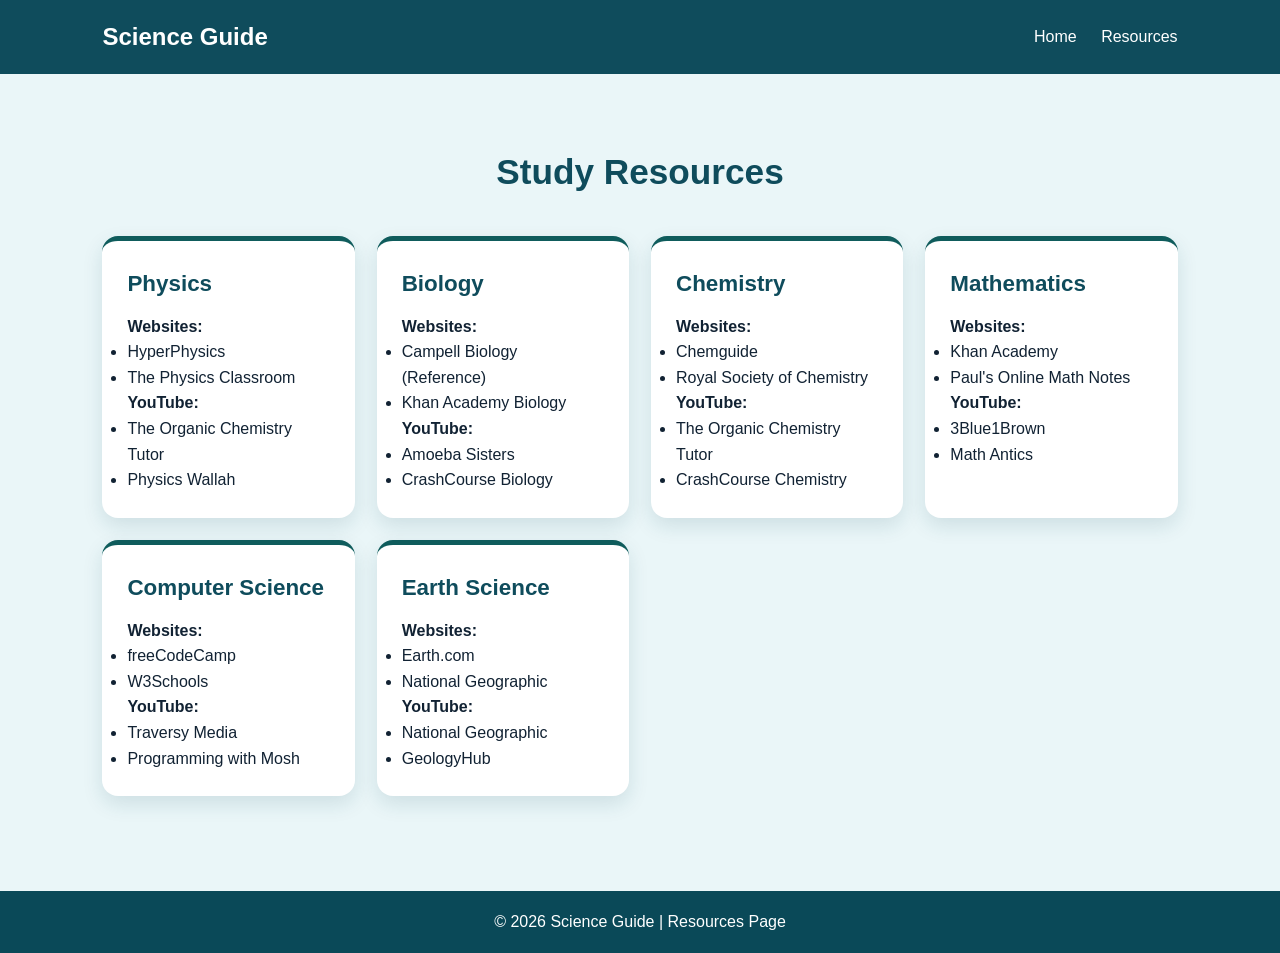
==== resources.html @ 2c40746b "Create study resources page with educational links" ====
<!DOCTYPE html>
 <html lang="en">
<head>
  <meta charset = "UTF-8" />
    <meta name = "viewport" content = "width=device-width, initial-scale=1.0"/>
      <title>Resources | Science Guide</title>
 <link rel="stylesheet" href="style.css" />
      </head>
    <body>

  <header class = "navbar">
      <div class  = "logo">Science Guide</div>
<nav>
        <a href = "index.html">Home</a>
<a href = "resources.html">Resources</a>
       </nav>
    </header>


        <section class ="section">
<h2>Study Resources</h2>
       <div class = "cards">
<div class = "card">
    <h3>Physics</h3>
 <p><strong>Websites:</strong></p>
            <ul>
        <li>HyperPhysics</li>
 <li>The Physics Classroom</li>
      </ul>
      <p><strong>YouTube:</strong></p>
      <ul>
            <li>The Organic Chemistry Tutor</li>
        <li>Physics Wallah</li>
            </ul>
    </div>

            <div class = "card">
     <h3>Biology</h3>
  <p><strong>Websites:</strong></p>
      <ul>
 <li>Campell Biology (Reference)</li>
        <li>Khan Academy Biology</li>
 </ul>
     <p><strong>YouTube:</strong></p>
         <ul>
  <li>Amoeba Sisters</li>
 <li>CrashCourse Biology</li>
           </ul>
 </div>

    <div class = "card">
         <h3>Chemistry</h3>
       <p><strong>Websites:</strong></p>
<ul>
           <li>Chemguide</li>
<li>Royal Society of Chemistry</li>
      </ul>
           <p><strong>YouTube:</strong></p>
      <ul>
   <li>The Organic Chemistry Tutor</li>
         <li>CrashCourse Chemistry</li>
       </ul>
 </div>

    <div class = "card">
<h3>Mathematics</h3>
      <p><strong>Websites:</strong></p>
<ul>
          <li>Khan Academy</li>
    <li>Paul's Online Math Notes</li>
         </ul>
 <p><strong>YouTube:</strong></p>
         <ul>
   <li>3Blue1Brown</li>
        <li>Math Antics</li>
 </ul>
      </div>

       <div class = "card">
           <h3>Computer Science</h3>
 <p><strong>Websites:</strong></p>
           <ul>
        <li>freeCodeCamp</li>
    <li>W3Schools</li>
             </ul>
 <p><strong>YouTube:</strong></p>
        <ul>
  <li>Traversy Media</li>
          <li>Programming with Mosh</li>
 </ul>
          </div>

 <div class = "card">
 <h3>Earth Science</h3>
            <p><strong>Websites:</strong></p>
        <ul>
 <li>Earth.com</li>
             <li>National Geographic</li>
       </ul>
           <p><strong>YouTube:</strong></p>
       <ul>
           <li>National Geographic</li>
     <li>GeologyHub</li>
  </ul>
        </div>
</div>
     </section>

<footer class = "footer">
     <p>© 2026 Science Guide | Resources Page</p>
 </footer>

    </body>
</html>
---- style.css ----
* {
      margin : 0 ;
   padding : 0 ;
 box-sizing : border-box ;
 font-family : Arial, sans-serif ;
  }

  body {
     background : #eaf6f8 ;
   color: #123 ;
   line-height: 1.6 ;
 }

.navbar {
   background: #0f4c5c ;
    color : white ;
   display: flex ;
  justify-content : space-between ;
  align-items: center ;
 padding : 18px 8% ;
   position: sticky ;
      top: 0 ;
 z-index : 1000 ;
 }

 .logo {
    font-size: 1.5rem  ;
   font-weight : bold  ;
   }

.navbar nav a {
     color : white ;
  text-decoration : none ;
margin-left : 20px ;
font-size: 1rem ;
     transition : 0.3s ;
  }

.navbar nav a:hover {
    color : #7fe6dc ;
 }

.hero {
     background : linear-gradient(rgba(8, 107, 132, 0.85), rgba(15, 76, 92, 0.85)), url("images/image1.jpg") ;
  background-size : cover ;
   background-position : center ;
  color : white ;
  text-align : center ;
     padding : 110px 20px ;
}

.hero-content {
     max-width: 800px ;
  margin : auto ;
}

.hero h1 {
     font-size : 3rem ;
margin-bottom : 18px ;
  }

.hero p {
     font-size : 1.1rem ;
 margin-bottom : 28px ;
}

 .btn  {
     display : inline-block ;
      background : #7fe7dc ;
    color : #0f3c5c ;
    padding : 12px 26px ;
      text-decoration : none ;
   border-radius : 8px ;
      font-weight : bold ;
     transition : 0.4s ;
}

   .btn:hover {
     background : #a5f0e8 ;
}

 .section {
    padding : 70px 8% ;
}

.section h2 {
     text-align : center ;
 font-size : 2.2rem;
     color : #0f4c5c ;
  margin-bottom : 35px ;
 }

 .cards {
    display : grid ;
grid-template-columns : repeat(auto-fit, minmax(240px, 1fr)) ;
    gap : 22px ;
} 

   .card {
    background : white ;
   padding : 25px ;
 border-radius : 16px ;
     box-shadow : 0 8px 20px rgba(16, 75, 93, 0.13) ;
border-top : 5px solid #0f5c5c ;
    transition : transform 0.3s ease ;
 }

 .card:hover {
    transform: translateY(-6px) ;
}

.card h3 {
     color: #0f4c5c ;
 margin-bottom : 12px ;
   font-size : 1.4rem ;
  }

.alt {
   background : #dff5f5 ;
}

  .levels {
    display: grid ;
grid-template-columns : repeat(auto-fit, minmax(220px, 1fr)) ;
    gap : 20px ;
}

   .level-box {
     background: white ;
   padding: 25px ;
 border-radius: 16px ;
    text-align : center ;
   box-shadow : 0 8px 20px rgba(16, 77, 93, 0.13 ) ;
}

   .level-box h3 {
    color : #0f4c5c ;
 margin-bottom : 10px ;
  }

   .about-box {
     background : white ;
 max-width : 885px ;
   margin : auto ;
padding : 28px;
    border-radius : 16px;
 box-shadow : 0 8px 20px rgba(15, 76, 92, 0.12) ;
    text-align : center ;
 border-left : 6px solid #0f4c5c;
  }

  .footer {
     background : #0a4958;
 color : white;
 text-align : center ;
    padding : 18px 20px;
margin-top : 25px ;
 }
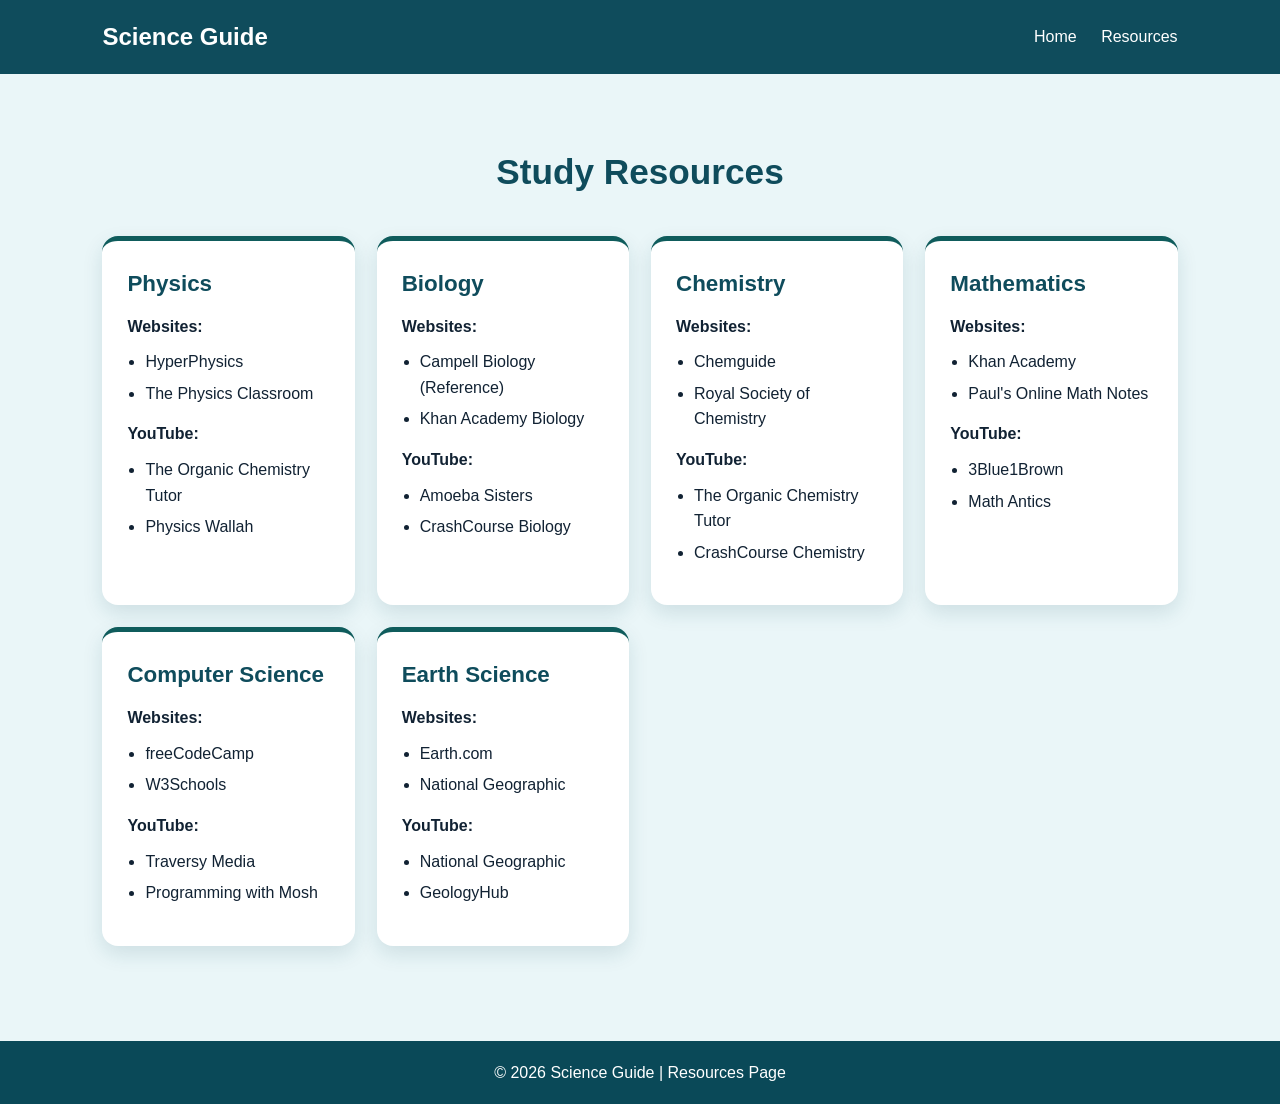
==== commit 975d74ac: "Add responsive media queries and custom list styles, inaddition to checkup the total code for any er" ====
--- a/resources.html
+++ b/resources.html
@@ -1,68 +1,67 @@
-     <!DOCTYPE html>
- <html lang="en">
-<head>
-  <meta charset = "UTF-8" />
-    <meta name = "viewport" content = "width=device-width, initial-scale=1.0"/>
+      <!DOCTYPE html>
+  <html lang = "en">
+     <head>
+         <meta charset = "UTF-8" />
+<meta name = " viewport " content  = " width=device-width , initial-scale=1.0"/>
       <title>Resources | Science Guide</title>
- <link rel="stylesheet" href="style.css" />
-      </head>
+ <link rel = " stylesheet " href="style.css " />
+        </head>
     <body>
 
-  <header class = "navbar">
+  <header class = " navbar ">
       <div class  = "logo">Science Guide</div>
 <nav>
         <a href = "index.html">Home</a>
 <a href = "resources.html">Resources</a>
-       </nav>
-    </header>
+        </nav>
+            </header>
 
-
-        <section class ="section">
+        <section  class = " section ">
 <h2>Study Resources</h2>
        <div class = "cards">
-<div class = "card">
+<div class = " card ">
     <h3>Physics</h3>
- <p><strong>Websites:</strong></p>
-            <ul>
-        <li>HyperPhysics</li>
- <li>The Physics Classroom</li>
-      </ul>
-      <p><strong>YouTube:</strong></p>
-      <ul>
+ <p><strong >Websites:</strong ></p>
+            <ul >
+        <li >HyperPhysics</li >
+ <li >The Physics Classroom</li >
+     </ul>
+          <p><strong >YouTube:</strong ></p>
+       <ul>
             <li>The Organic Chemistry Tutor</li>
         <li>Physics Wallah</li>
             </ul>
-    </div>
+     </div>
 
-            <div class = "card">
-     <h3>Biology</h3>
-  <p><strong>Websites:</strong></p>
-      <ul>
- <li>Campell Biology (Reference)</li>
-        <li>Khan Academy Biology</li>
- </ul>
-     <p><strong>YouTube:</strong></p>
+             <div class = " card ">
+      <h3>Biology</h3>
+    <p><strong>Websites:</strong></p>
+       <ul>
+   <li>Campell Biology (Reference)</li>
+         <li>Khan Academy Biology</li>
+  </ul>
+     <p><strong >YouTube:</strong></p>
          <ul>
   <li>Amoeba Sisters</li>
  <li>CrashCourse Biology</li>
            </ul>
  </div>
 
-    <div class = "card">
-         <h3>Chemistry</h3>
+    <div class = " card ">
+         <h3>Chemistry </h3>
        <p><strong>Websites:</strong></p>
 <ul>
            <li>Chemguide</li>
 <li>Royal Society of Chemistry</li>
       </ul>
-           <p><strong>YouTube:</strong></p>
+           <p><strong >YouTube:</strong></p>
       <ul>
    <li>The Organic Chemistry Tutor</li>
          <li>CrashCourse Chemistry</li>
        </ul>
  </div>
 
-    <div class = "card">
+    <div class = " card ">
 <h3>Mathematics</h3>
       <p><strong>Websites:</strong></p>
 <ul>
@@ -76,11 +75,11 @@
  </ul>
       </div>
 
-       <div class = "card">
+       <div class = " card ">
            <h3>Computer Science</h3>
- <p><strong>Websites:</strong></p>
+ <p><strong>Websites:</strong ></p>
            <ul>
-        <li>freeCodeCamp</li>
+        <li >freeCodeCamp</li>
     <li>W3Schools</li>
              </ul>
  <p><strong>YouTube:</strong></p>
@@ -88,27 +87,27 @@
   <li>Traversy Media</li>
           <li>Programming with Mosh</li>
  </ul>
-          </div>
+       </div>
 
- <div class = "card">
+ <div class = " card ">
  <h3>Earth Science</h3>
-            <p><strong>Websites:</strong></p>
+            <p><strong >Websites:</strong ></p>
         <ul>
  <li>Earth.com</li>
-             <li>National Geographic</li>
-       </ul>
-           <p><strong>YouTube:</strong></p>
-       <ul>
+              <li>National Geographic</li>
+         </ul>
+            <p><strong >YouTube:</strong></p>
+ <ul>
            <li>National Geographic</li>
-     <li>GeologyHub</li>
-  </ul>
+ <li>GeologyHub </li>
+               </ul>
         </div>
 </div>
-     </section>
+    </section >
 
-<footer class = "footer">
+<footer class = " footer ">
      <p>© 2026 Science Guide | Resources Page</p>
- </footer>
+       </footer >
 
     </body>
 </html>
--- a/style.css
+++ b/style.css
@@ -37,11 +37,11 @@
   }
 
 .navbar nav a:hover {
-    color : #7fe6dc ;
+    color : #9ee6df ;
  }
 
 .hero {
-     background : linear-gradient(rgba(8, 107, 132, 0.85), rgba(15, 76, 92, 0.85)), url("images/image1.jpg") ;
+     background : linear-gradient(rgba(8, 107, 132, 0.85), rgba(15, 76, 92, 0.85)), url("images/image.jpg") ;
   background-size : cover ;
    background-position : center ;
   color : white ;
@@ -153,6 +153,28 @@
      background : #0a4958;
  color : white;
  text-align : center ;
-    padding : 18px 20px;
+    padding : 19px 20px;
 margin-top : 25px ;
- }+ }
+   .card ul {
+         margin : 10px 0 15px;
+   padding-left : 18px;
+}
+
+.card ul li  {
+  margin-bottom: 6px;
+}  
+@media (max-width: 768px) {
+      .navbar {
+      flex-direction : column ;
+   gap : 12px ;
+  }
+
+  .navbar nav a {
+       margin : 0 10px;
+    }
+
+        .hero h1 {
+     font-size : 2.2rem;
+     }
+  }
